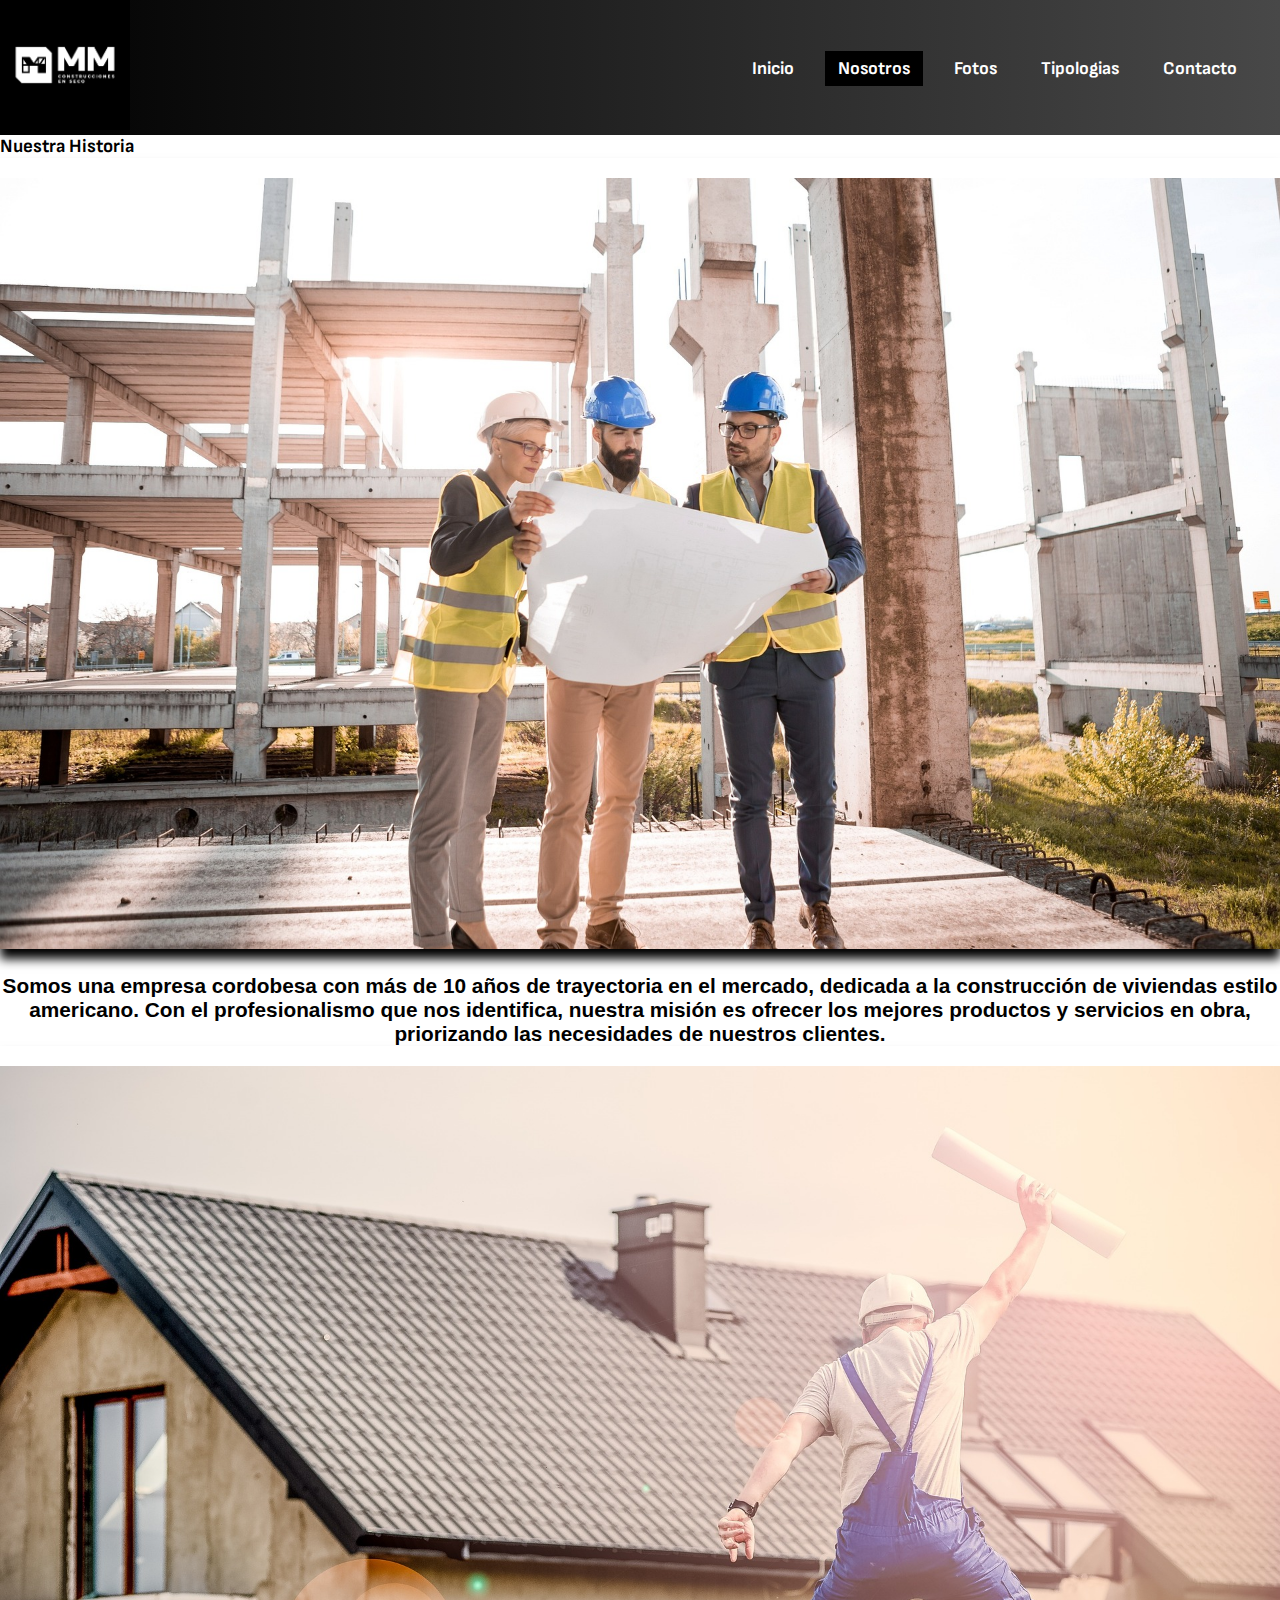
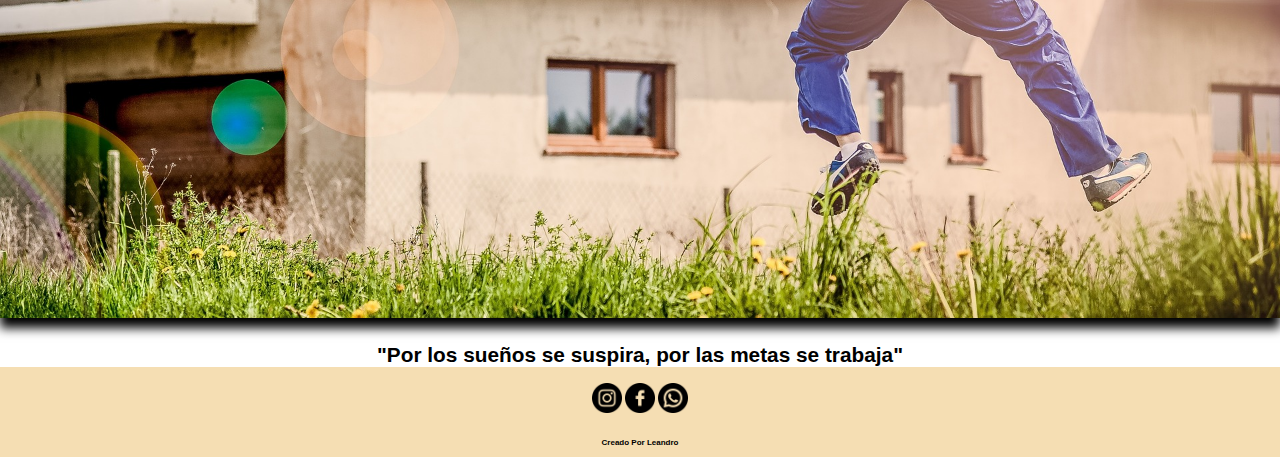
==== assets/pages/acercade.html @ 09d9faaf "proyecto final" ====
<!DOCTYPE html>
<html lang="en">
<head>
    <meta charset="UTF-8">
    <meta http-equiv="X-UA-Compatible" content="IE=edge">
    <meta name="viewport" content="width=device-width, initial-scale=1.0">
    <meta name="description" content="Constructora en cordoba">
    <meta name="keywords"  content="casas, construcciones, constructora, proyectos">
    <title>mmConstrucciones</title>
    <link rel="icon" type="image/x-icon" href="../img/logo.ico">
    <link
    rel="stylesheet"
    href="https://cdnjs.cloudflare.com/ajax/libs/animate.css/4.1.1/animate.min.css"
  />
    <link rel="stylesheet" href="../style/main.css">
    <link href="https://cdnjs.cloudflare.com/ajax/libs/font-awesome/5.13.0/css/all.min.css" rel="stylesheet">
    
</head>
<body>
    
    <header id="menuylogo">
    
          
        <div class="menuylogo__logo">
            <a href="../..//index.html"><img src="../img/logo.png" width="130px" height="130px" class="animate__animated animate__fadeInLeft"></a>
        
        </div>

        <nav>
            <input type="checkbox" id="check">
            <label for="check" class="checkbtn">
                <i class="fas fa-bars"></i>
            </label>
            
            <ul>
                <li><a href="../../index.html">Inicio</a></li>
                <li><a class="active" href="acercade.html">Nosotros</a></li>
                <li><a href="fotos.html">Fotos</a></li>
                <li><a href="cotizaciones.html">Tipologias</a></li>
                <li><a href="contactanos.html">Contacto</a></li>
            </ul>
        </nav>
      
    </header>

    
    <h3>Nuestra Historia</h3>

    <div id="container__nosotros" >

        <img class="container__nosotros__foto" src="../img/equipo.jpg" alt="equipo de trabajo">

        <p class="container__nosotros__texto">
            Somos una empresa cordobesa con más de 10 años de trayectoria en el mercado, dedicada a la construcción de viviendas estilo americano.
            Con el profesionalismo que nos identifica, nuestra misión es ofrecer los mejores productos y servicios en obra, priorizando las necesidades de nuestros clientes.
        </p>

        <img class="container__nosotros__foto" src="../img/equipo2.jpg" alt="hombre celebrando">

        <p class="container__nosotros__texto">
            "Por los sueños se suspira, por las metas se trabaja"

        </p>

        
    </div>


    
    <footer>
            
        <div>
  
            <a href="https://www.instagram.com/mm.construcciones/" target="_blank"><img widht="30px" height="30px" src="../img/instagram.png" alt="instagram"></a>
            <a href="https://www.facebook.com/mm.construccionescba" target="_blank"><img widht="30px" height="30px" src="../img/facebook.png" alt="facebook"></a>
            <a href="https://api.whatsapp.com/send?phone=3513260761&text=Quiero%20mas%20info" target="_blank"><img widht="30px" height="30px" src="../img/whatsapp.png" alt="whatsapp"></a>
        </div>
        
        <p><a href="https://www.instagram.com/leandrocontreras1995/" target="_blank">Creado Por Leandro</a></p>
        
  
    </footer>


</body>
</html>
---- assets/style/main.css ----
@import url("https://fonts.googleapis.com/css2?family=Sofia+Sans:wght@100;200&display=swap");
* {
  margin: 0;
  padding: 0;
  font-family: "sofia sans";
  font-weight: bold;
}

.video__index {
  box-shadow: 0px 10px 10px #000;
  margin-bottom: 20px;
}

#menuylogo {
  display: flex;
  flex-direction: row;
  flex-wrap: nowrap;
  justify-content: space-around;
  align-items: center;
  align-content: stretch;
  list-style: none;
  background: linear-gradient(to right, #000, #484848);
}

nav {
  height: 80px;
  width: 100%;
  z-index: 100;
}

.enlace {
  position: absolute;
  padding: 20px 50px;
}

nav ul {
  float: right;
  margin-right: 20px;
}

nav ul li {
  display: inline-block;
  line-height: 80px;
  margin: 0 5px;
}

nav ul li a {
  color: #fff;
  font-size: 18px;
  padding: 7px 13px;
  text-decoration: none;
}

li a.active, li a:hover {
  background: black;
  transition: 0.5s;
}

.checkbtn {
  font-size: 30px;
  color: #fff;
  float: right;
  line-height: 80px;
  margin-right: 40px;
  cursor: pointer;
  display: none;
}

#check {
  display: none;
}

@media (max-width: 952px) {
  .enlace {
    padding-left: 20px;
  }
  nav ul li a {
    font-size: 16px;
  }
}
@media (max-width: 768px) {
  .checkbtn {
    display: block;
  }
  ul {
    position: fixed;
    width: 100%;
    height: 100vh;
    background: black;
    top: 80px;
    left: -100%;
    text-align: center;
    transition: all 0.5s;
  }
  nav ul li {
    display: block;
    margin: 50px 0;
    line-height: 30px;
  }
  nav ul li a {
    font-size: 20px;
  }
  li a:hover, li a.active {
    color: #fff;
    background: blue;
  }
  #check:checked ~ ul {
    left: 0;
  }
}
#container__nosotros .container__nosotros__foto {
  width: 100%;
  padding-top: 20px;
  text-align: center;
  box-shadow: 0px 10px 10px #000;
}
#container__nosotros .container__nosotros__texto {
  font-family: "Franklin Gothic Medium", "Arial Narrow", Arial, sans-serif;
  text-align: center;
  margin-top: 20px;
  font-size: 1.3em;
}

.contenedor__gallery {
  display: grid;
  grid-template-columns: 1fr;
  box-sizing: border-box;
  gap: 20px;
  padding: 20px;
  background-color: rgb(235, 235, 235);
}
.contenedor__gallery .gallery__fotos {
  width: 100%;
  transition: transform 0.3s ease-in-out;
  border: solid 1px rgb(255, 255, 255);
  box-shadow: 0px 10px 10px #000;
}

#container__tipologias {
  background-color: rgb(235, 235, 235);
  display: flex;
  flex-direction: column;
  flex-wrap: nowrap;
  justify-content: center;
  align-items: center;
  align-content: stretch;
}
#container__tipologias .tipologia {
  margin-bottom: 15px;
  box-shadow: 0px 10px 10px #000;
}

.contactos__container {
  background-image: url(../img/fondocontactos.jpg);
}

.form-label {
  text-shadow: 0 0 10px #fff, 0 0 20px #fff, 0 0 40px #fff;
  font-size: 20px;
}

.form-text {
  color: black;
  font-size: 20px;
  text-shadow: 0 0 10px #fff, 0 0 20px #fff, 0 0 40px #fff;
}

@media only screen and (min-width: 768px) {
  nav ul li {
    font-family: sans-serif;
    flex-direction: row;
    display: inline-block;
    margin-right: 10px;
    font-size: 1.2em;
  }
  .contenedor__gallery {
    grid-template-columns: 1fr 1fr;
  }
  .contenedor__tipologias {
    display: flex;
    flex-direction: row;
    flex-wrap: nowrap;
    justify-content: space-around;
    align-items: center;
    align-content: center;
  }
}
@media only screen and (min-width: 1280px) {
  .contenedor__gallery {
    grid-template-columns: repeat(3, 1fr);
  }
}
footer {
  background: wheat;
  height: 80px;
  color: #fff;
  font-family: sans-serif;
  display: flex;
  flex-direction: column;
  flex-wrap: nowrap;
  justify-content: space-around;
  align-items: center;
  align-content: stretch;
  padding-top: 10px;
}
footer p a {
  font-size: 8px;
  text-decoration: none;
  color: black;
  font-family: Arial, Helvetica, sans-serif;
  margin-top: 20px;
}/*# sourceMappingURL=main.css.map */
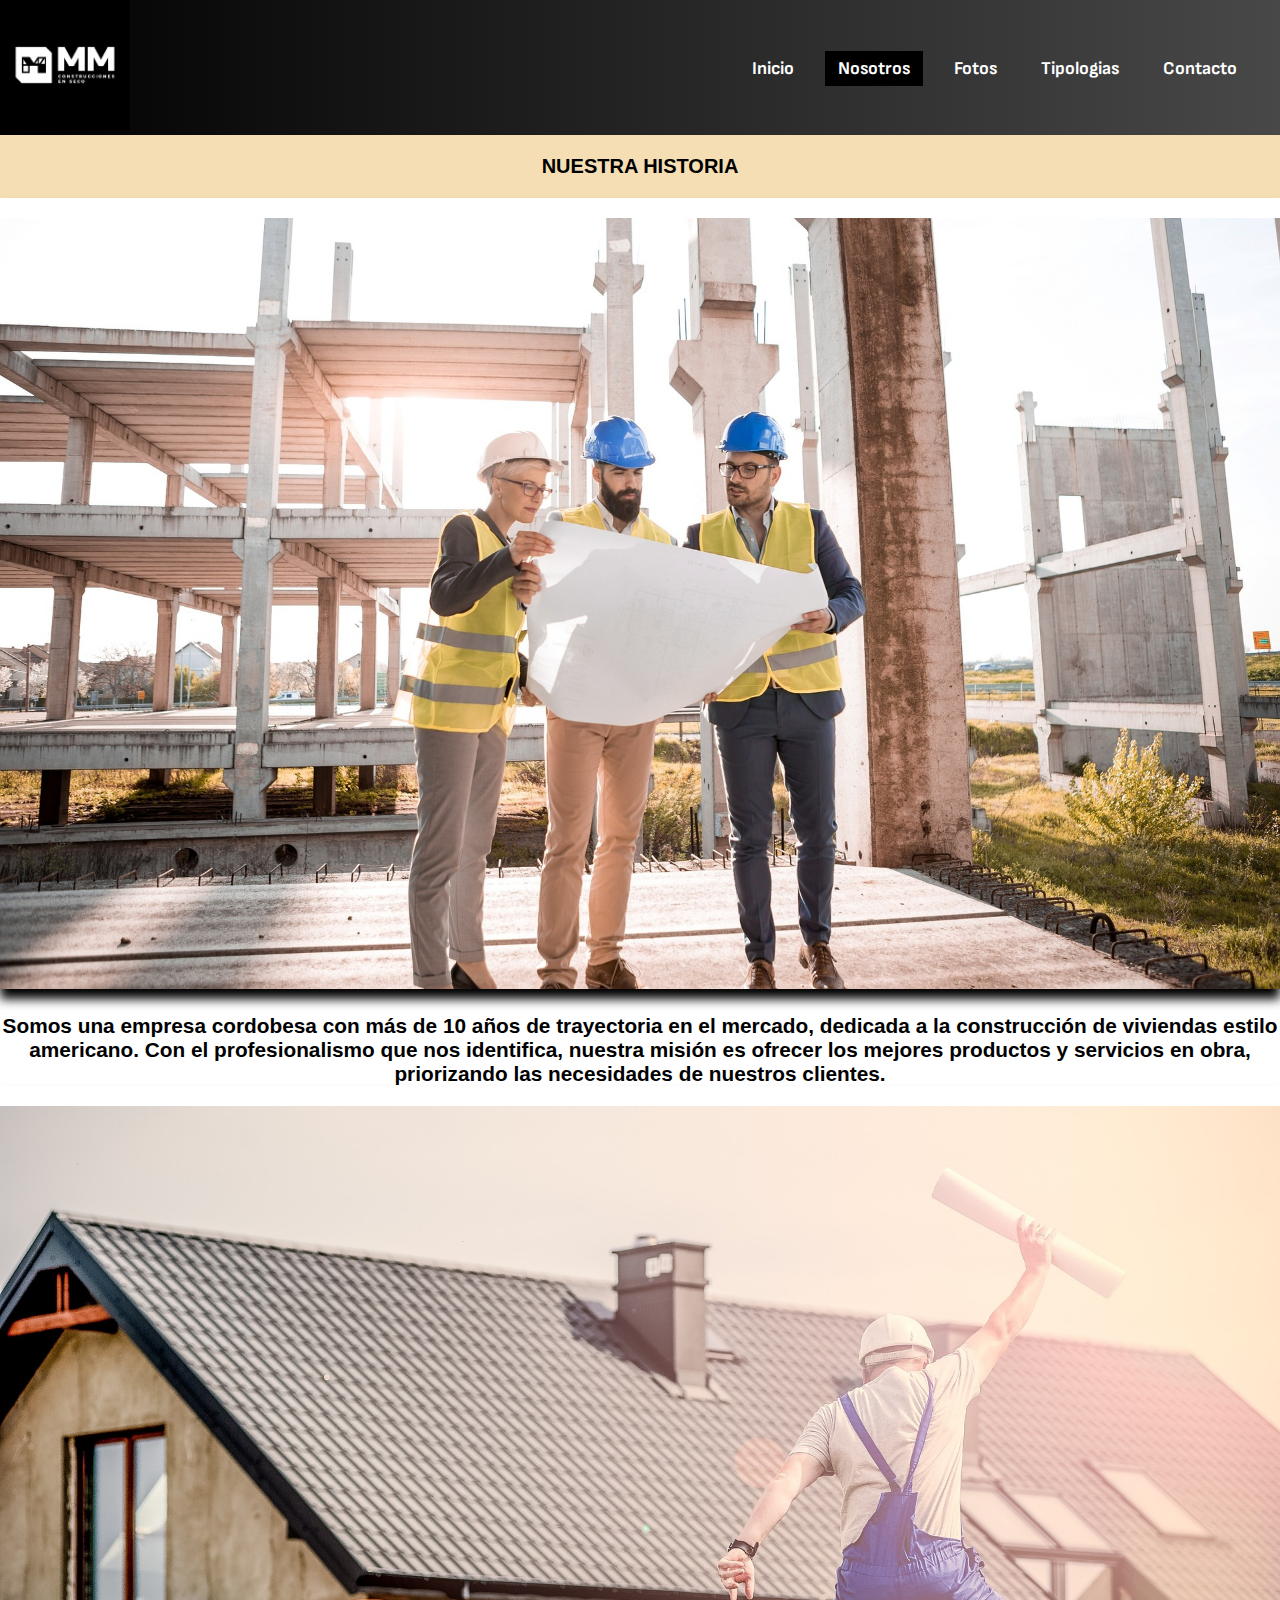
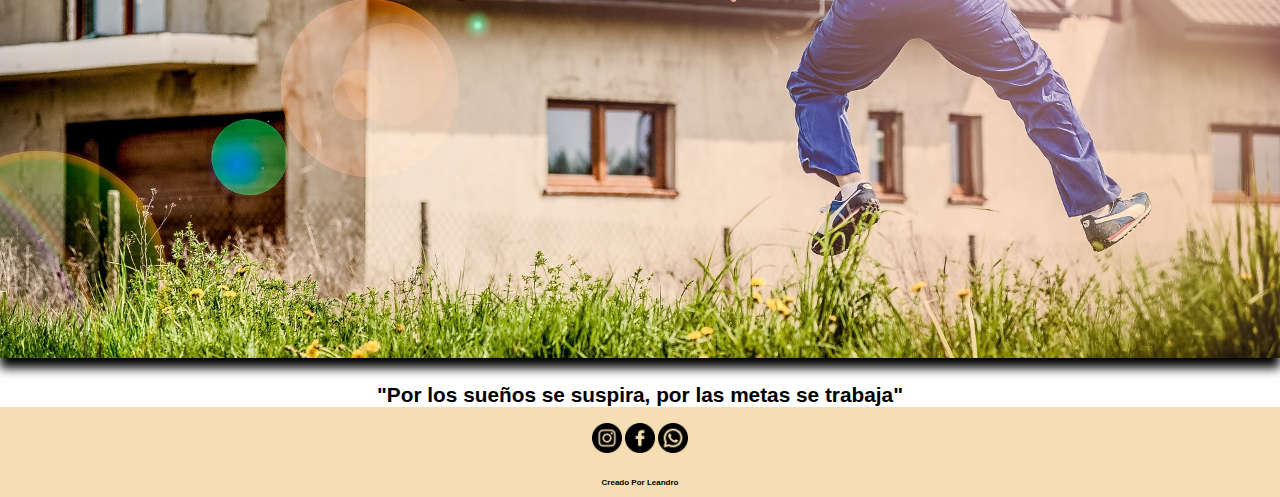
==== commit 5e96162d: "agregue titulos" ====
--- a/assets/pages/acercade.html
+++ b/assets/pages/acercade.html
@@ -44,7 +44,7 @@
     </header>
 
     
-    <h3>Nuestra Historia</h3>
+    <h3 class="titulos__paginas">NUESTRA HISTORIA</h3>
 
     <div id="container__nosotros" >
 
--- a/assets/style/main.css
+++ b/assets/style/main.css
@@ -4,6 +4,15 @@
   padding: 0;
   font-family: "sofia sans";
   font-weight: bold;
+}
+
+.titulos__paginas {
+  background-color: wheat;
+  padding: 20px;
+  text-align: center;
+  font-family: "Segoe UI", Tahoma, Geneva, Verdana, sans-serif;
+  margin: 0;
+  font-size: 20px;
 }
 
 .video__index {
@@ -146,6 +155,7 @@
   align-content: stretch;
 }
 #container__tipologias .tipologia {
+  margin-top: 20px;
   margin-bottom: 15px;
   box-shadow: 0px 10px 10px #000;
 }
